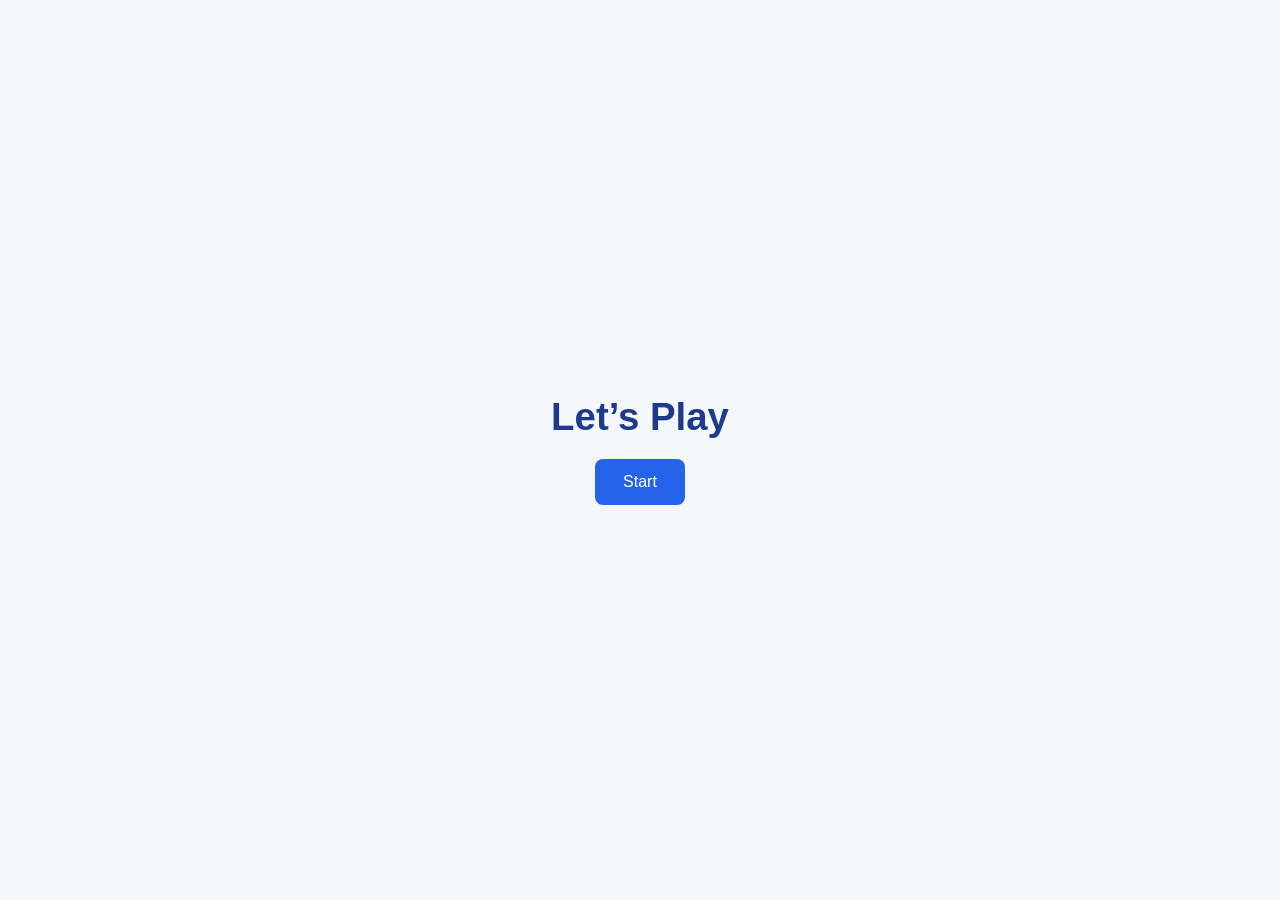
==== index.html @ 0e39e3f6 "Add files via upload" ====
<!DOCTYPE html>
<html>
<head>
<meta charset="UTF-8">
<meta name="viewport" content="width=device-width, initial-scale=1.0">
<title>Ploomm Arcade</title>
<link rel="stylesheet" href="style.css">
</head>
<body>

<section id="landing" class="screen active">
    <h1>Let’s Play</h1>
    <button id="startBtn" class="primary-btn">Start</button>
</section>

<section id="avatarBox" class="screen hidden">
    <div class="card">
        <h2>Your Avatar</h2>
        <h3>Jim – The Perfectionist</h3>
        <p class="subtitle">Every detail must align</p>
        <div class="metrics">
            <p><strong>Event Need:</strong> Catering for product launch</p>
            <p><strong>Budget:</strong> Medium</p>
            <p><strong>Quality:</strong> High</p>
            <p><strong>Professionalism:</strong> High</p>
        </div>
    </div>
</section>

<section id="game" class="screen hidden">
    <div class="game-container">
        <div class="hud">
            <span>SCORE</span>
            <span id="score">0</span>
        </div>
        <canvas id="canvas" width="400" height="600"></canvas>
        <div class="mobile-controls">
            <button id="leftBtn">◀</button>
            <button id="rightBtn">▶</button>
        </div>
    </div>
</section>

<section id="lose" class="screen hidden">
    <h1>Continue with Ploom</h1>
    <button id="continueBtn" class="primary-btn">Continue</button>
</section>

<section id="win" class="screen hidden">
    <h1>You Win!</h1>
    <p class="highlight">“It’s that Easy with Ploomm”</p>
    <p id="coupon" class="coupon"></p>
    <p class="closing">
        You’ve got your Event Planned with the Right Budget, Quality and Professional execution.
    </p>
    <p class="closing">
        Enjoy your Reward for playing at Ploomm’s Arcade
    </p>
    <p class="character-line">
        Jim ensured every detail aligned perfectly.
    </p>
</section>

<script src="game.js"></script>
</body>
</html>
---- style.css ----
*{
margin:0;
padding:0;
box-sizing:border-box;
font-family:Inter, Arial, sans-serif;
}

body{
background:#f5f7fb;
color:#1e293b;
overflow:hidden;
}

.screen{
position:absolute;
width:100%;
height:100vh;
display:flex;
flex-direction:column;
justify-content:center;
align-items:center;
transition:opacity .4s ease;
}

.hidden{
opacity:0;
pointer-events:none;
}

.active{
opacity:1;
}

h1{
font-size:2.4rem;
margin-bottom:20px;
color:#1e3a8a;
}

.primary-btn{
padding:14px 28px;
background:#2563eb;
color:white;
border:none;
border-radius:8px;
font-size:1rem;
cursor:pointer;
transition:.2s;
}

.primary-btn:hover{
background:#1d4ed8;
}

.card{
background:white;
padding:40px;
border-radius:16px;
box-shadow:0 10px 30px rgba(0,0,0,.08);
max-width:420px;
text-align:center;
}

.metrics p{
margin:6px 0;
}

.game-container{
display:flex;
flex-direction:column;
align-items:center;
}

.hud{
display:flex;
justify-content:space-between;
width:400px;
font-weight:600;
color:#2563eb;
margin-bottom:10px;
}

canvas{
border-radius:12px;
border:2px solid #2563eb;
background:white;
}

.mobile-controls{
display:flex;
justify-content:space-between;
width:200px;
margin-top:15px;
}

.mobile-controls button{
padding:10px 20px;
border-radius:8px;
border:none;
background:#2563eb;
color:white;
cursor:pointer;
}

.highlight{
margin:10px 0;
font-weight:600;
color:#2563eb;
}

.coupon{
margin:15px 0;
font-weight:bold;
font-size:1.2rem;
}

.closing{
margin:8px 0;
max-width:500px;
text-align:center;
}

.character-line{
margin-top:15px;
font-style:italic;
color:#64748b;
}
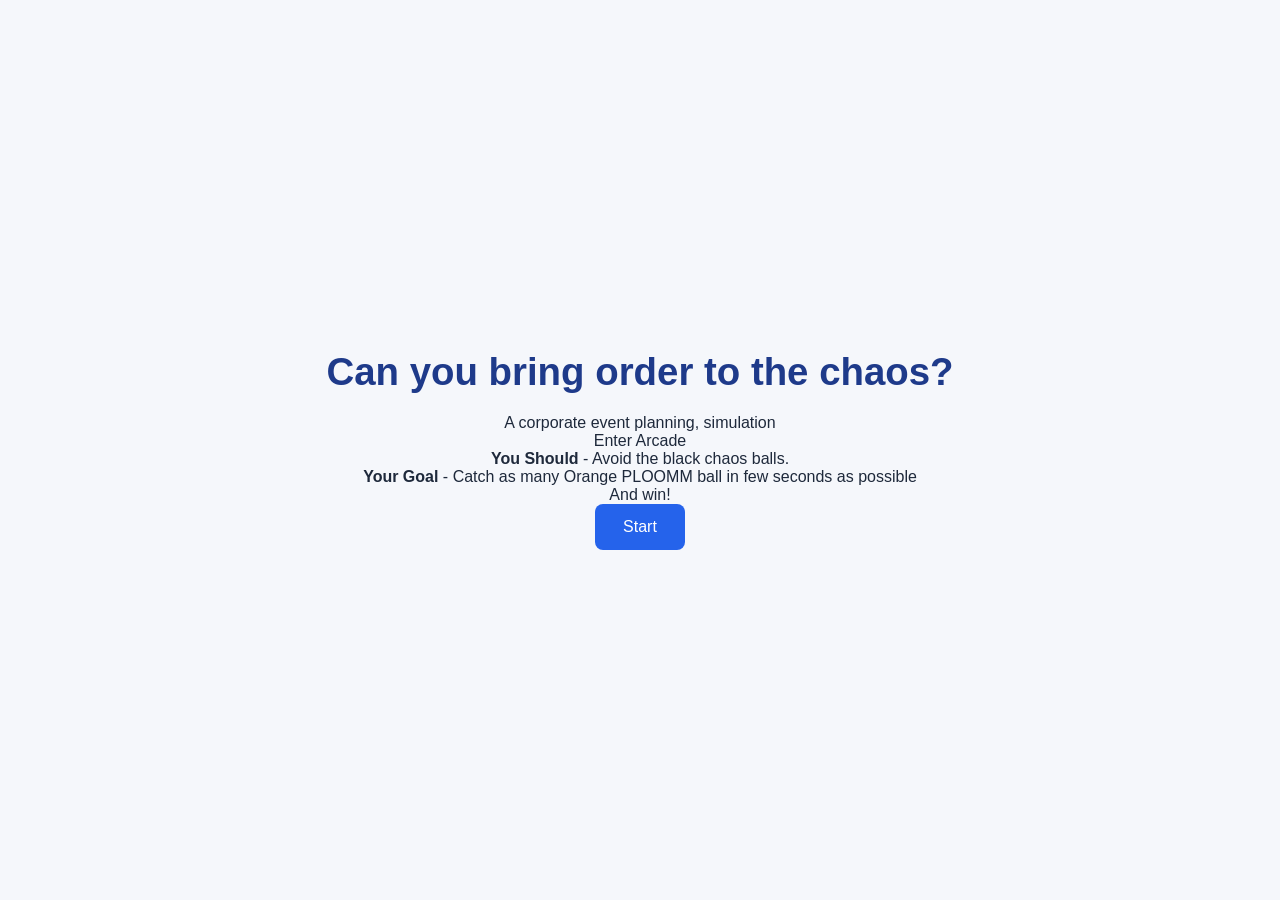
==== commit d2104df4: "Update index.html" ====
--- a/index.html
+++ b/index.html
@@ -8,32 +8,48 @@
 </head>
 <body>
 
+<!-- LANDING -->
 <section id="landing" class="screen active">
-    <h1>Let’s Play</h1>
+    <h1>Can you bring order to the chaos?</h1>
+    <p>A corporate event planning, simulation</p>
+
+    <p>Enter Arcade</p>
+
+    <p><strong>You Should</strong> - Avoid the black chaos balls.</p>
+    <p><strong>Your Goal</strong> - Catch as many Orange PLOOMM ball in few seconds as possible</p>
+    <p>And win!</p>
+
     <button id="startBtn" class="primary-btn">Start</button>
 </section>
 
+<!-- AVATAR -->
 <section id="avatarBox" class="screen hidden">
     <div class="card">
         <h2>Your Avatar</h2>
         <h3>Jim – The Perfectionist</h3>
         <p class="subtitle">Every detail must align</p>
+
         <div class="metrics">
             <p><strong>Event Need:</strong> Catering for product launch</p>
             <p><strong>Budget:</strong> Medium</p>
             <p><strong>Quality:</strong> High</p>
             <p><strong>Professionalism:</strong> High</p>
         </div>
+
+        <button id="playBtn" class="primary-btn">Let’s Play!</button>
     </div>
 </section>
 
+<!-- GAME -->
 <section id="game" class="screen hidden">
     <div class="game-container">
         <div class="hud">
             <span>SCORE</span>
             <span id="score">0</span>
         </div>
+
         <canvas id="canvas" width="400" height="600"></canvas>
+
         <div class="mobile-controls">
             <button id="leftBtn">◀</button>
             <button id="rightBtn">▶</button>
@@ -41,24 +57,32 @@
     </div>
 </section>
 
+<!-- LOSE -->
 <section id="lose" class="screen hidden">
-    <h1>Continue with Ploom</h1>
+    <h1>You caught Chaos!</h1>
+    <h2>Continue with PLOOMM</h2>
     <button id="continueBtn" class="primary-btn">Continue</button>
 </section>
 
+<!-- WIN -->
 <section id="win" class="screen hidden">
     <h1>You Win!</h1>
-    <p class="highlight">“It’s that Easy with Ploomm”</p>
-    <p id="coupon" class="coupon"></p>
-    <p class="closing">
-        You’ve got your Event Planned with the Right Budget, Quality and Professional execution.
+    <p>“It’s that Easy with PLOOMM!”</p>
+
+    <p>
+        Jim’s got his Event Planned with
+        <br>Right Budget
+        <br>High Quality
+        <br><br>
+        Professional Execution
     </p>
-    <p class="closing">
-        Enjoy your Reward for playing at Ploomm’s Arcade
+
+    <p>
+        Enjoy your Reward for Playing at
+        <br>Ploomm’s Arcade
     </p>
-    <p class="character-line">
-        Jim ensured every detail aligned perfectly.
-    </p>
+
+    <p id="coupon" class="coupon">(Reward Coupon Code)</p>
 </section>
 
 <script src="game.js"></script>
